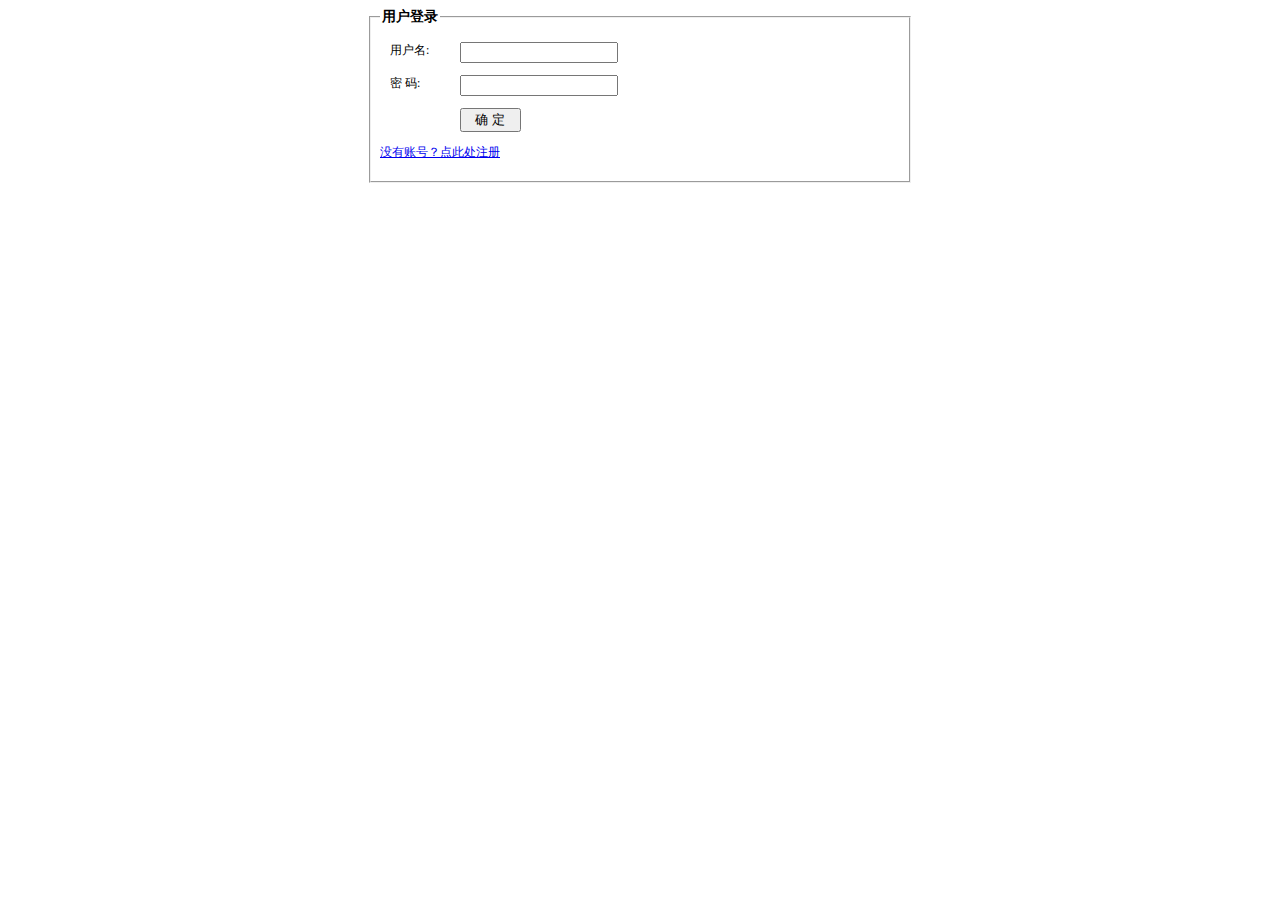
==== login/index.html @ 618af65b "第一次提交" ====
<!DOCTYPE html PUBLIC "-//W3C//DTD XHTML 1.0 Transitional//EN" 
"http://www.w3.org/TR/xhtml1/DTD/xhtml1-transitional.dtd">
<html xmlns="http://www.w3.org/1999/xhtml">
<head>
<meta http-equiv="Content-Type" content="text/html; charset=utf-8" />
<title>用户登录</title>
<style type="text/css">
    html{font-size:12px;}
    fieldset{width:520px; margin: 0 auto;}
    legend{font-weight:bold; font-size:14px;}
    label{float:left; width:70px; margin-left:10px;}
    .left{margin-left:80px;}
    .input{width:150px;}
    span{color: #666666;}
</style>
<script language=JavaScript>
<!--

function InputCheck(LoginForm)
{
  if (LoginForm.username.value == "")
  {
    alert("请输入用户名!");
    LoginForm.username.focus();
    return (false);
  }
  if (LoginForm.password.value == "")
  {
    alert("请输入密码!");
    LoginForm.password.focus();
    return (false);
  }
}

//-->
</script>
</head>
<body>
<div>
<fieldset>
<legend>用户登录</legend>
<form name="LoginForm" method="post" action="login.php" onSubmit="return InputCheck(this)">
<p>
<label for="username" class="label">用户名:</label>
<input id="username" name="username" type="text" class="input" />
<p/>
<p>
<label for="password" class="label">密 码:</label>
<input id="password" name="password" type="password" class="input" />
<p/>
<p>
<input type="submit" name="submit" value="  确 定  " class="left" />
</p>
<p><a href="/MyPhpWebSite/login/reg.html">没有账号？点此处注册</a></p>
</form>
</fieldset>
</div>
</body>
</html>
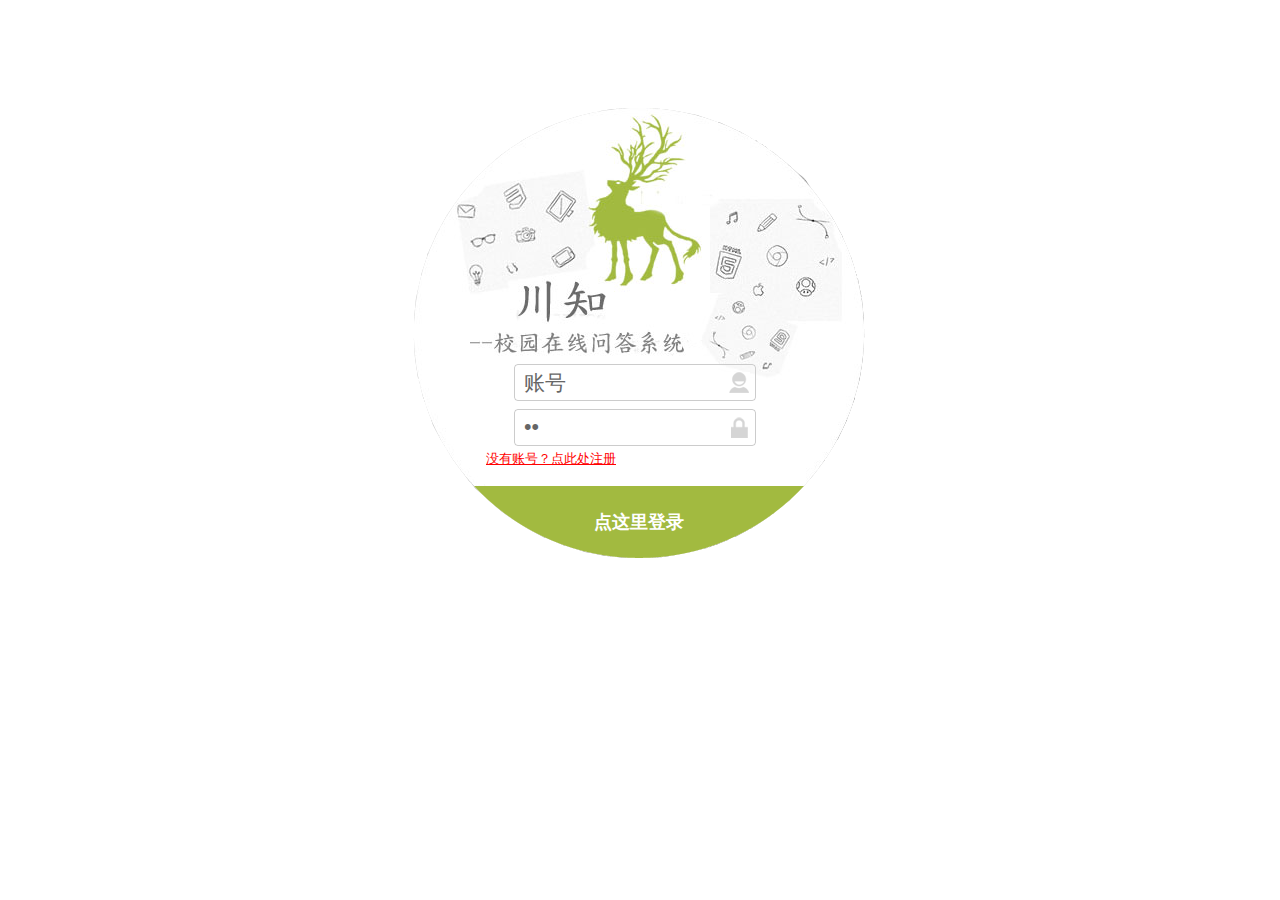
==== commit e10b38e2: "第三次提交" ====
--- a/login/index.html
+++ b/login/index.html
@@ -4,14 +4,59 @@
 <head>
 <meta http-equiv="Content-Type" content="text/html; charset=utf-8" />
 <title>用户登录</title>
-<style type="text/css">
-    html{font-size:12px;}
-    fieldset{width:520px; margin: 0 auto;}
-    legend{font-weight:bold; font-size:14px;}
-    label{float:left; width:70px; margin-left:10px;}
-    .left{margin-left:80px;}
-    .input{width:150px;}
-    span{color: #666666;}
+<style>
+*{
+padding:0px;
+margin:0px;
+}
+a{
+	color: #F00
+}
+body{
+	font-family: Arial, Helvetica, sans-serif;
+	background-size: cover;
+	font-size: 13px;
+}
+img{
+border:0;
+}
+.lg{width:468px; height:468px; margin:100px auto; 
+background:url(image/bg2.png) no-repeat center;}
+.lg_top{ height:200px; width:468px;}
+.lg_main{width:400px; height:180px; margin:0 25px;}
+.lg_m_1{
+width:290px;
+height:100px;
+padding:60px 55px 20px 55px;
+}
+.ur{
+height:37px;
+border:0;
+color:#666;
+width:236px;
+margin:4px 28px;
+background:url(image/bg3.png) no-repeat;
+padding-left:10px;
+font-size:16pt;
+font-family:Arial, Helvetica, sans-serif;
+}
+.pw{
+height:37px;
+border:0;
+color:#666;
+width:236px;
+margin:4px 28px;
+background:url(image/bg4.png) no-repeat;
+padding-left:10px;
+font-size:16pt;
+font-family:Arial, Helvetica, sans-serif;
+}
+.bn{width:330px; height:72px; background:url(image/bg5.png) no-repeat; border:0; display:block; font-size:18px; color:#FFF; font-family:Arial, Helvetica, sans-serif; font-weight:bolder;}
+.lg_foot{
+height:80px;
+width:330px;
+padding: 6px 68px 0 68px;
+}
 </style>
 <script language=JavaScript>
 <!--
@@ -35,25 +80,23 @@
 //-->
 </script>
 </head>
-<body>
-<div>
-<fieldset>
-<legend>用户登录</legend>
-<form name="LoginForm" method="post" action="login.php" onSubmit="return InputCheck(this)">
-<p>
-<label for="username" class="label">用户名:</label>
-<input id="username" name="username" type="text" class="input" />
-<p/>
-<p>
-<label for="password" class="label">密 码:</label>
-<input id="password" name="password" type="password" class="input" />
-<p/>
-<p>
-<input type="submit" name="submit" value="  确 定  " class="left" />
-</p>
-<p><a href="/MyPhpWebSite/login/reg.html">没有账号？点此处注册</a></p>
+<body class="b">
+<div class="lg">
+  <form name="LoginForm" method="post" action="login.php" onSubmit="return InputCheck(this)">
+<div class="lg_top"></div>
+<div class="lg_main">
+<div class="lg_m_1">
+
+<input name="username" value="账号" class="ur" />
+<input name="password" type="password" value="密码" class="pw" />
+<div><a href="/MyPhpWebSite/login/reg.html">没有账号？点此处注册</a></div>
+</div>
+</div>
+<div class="lg_foot">
+<input type="submit" name="submit" value="点这里登录" class="bn" /></div>
 </form>
-</fieldset>
+</div>
+<div style="text-align:center;">
 </div>
 </body>
 </html>
